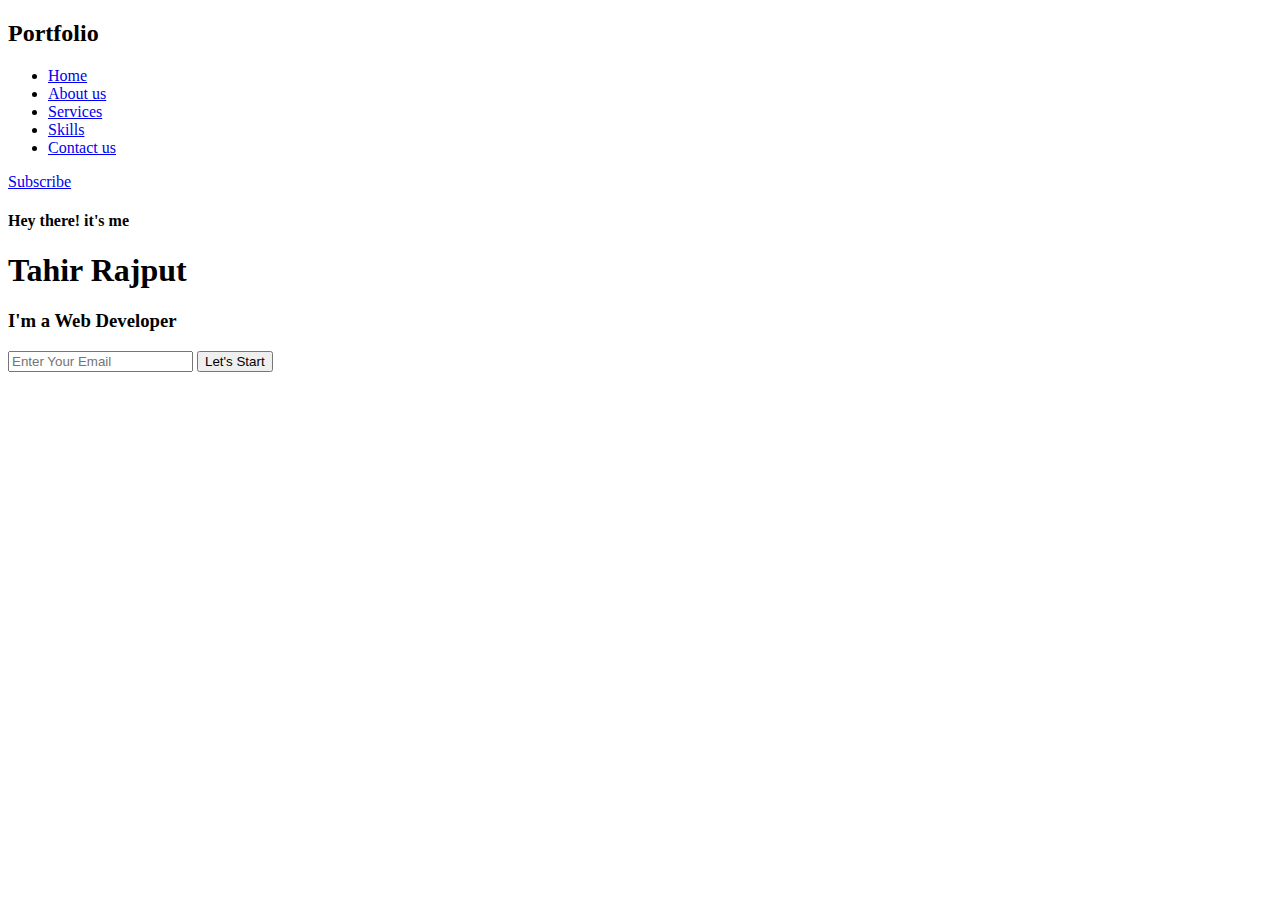
==== Tahir-Portfolio/index.html @ 5d661e7b "Added new portfolio - home page" ====
<!DOCTYPE html>
<html lang="en">
<head>

  <meta charset="UTF-8">
  <meta http-equiv="X-UA-Compatible" content="IE=edge">
  <meta name="viewport" content="width=device-width, initial-scale=1.0">
  <title>My Portfolio</title>

  <link rel="stylesheet" href="portfolio.css">

  <link rel="preconnect" href="https://fonts.googleapis.com">
  <link rel="preconnect" href="https://fonts.gstatic.com" crossorigin>
  <link href="https://fonts.googleapis.com/css2?family=Josefin+Sans:wght@300;400;700&display=swap" rel="stylesheet">

</head>

<body>

  <div class="header">
    <nav>
      <h2 class="logo">Portfo<span>lio</span></h2>
      <ul>
        <li><a href="#">Home</a></li>
        <li><a href="#">About us</a></li>
        <li><a href="#">Services</a></li>
        <li><a href="#">Skills</a></li>
        <li><a href="#">Contact us</a></li>
      </ul>
      <a href="#" class="btn">Subscribe</a>

    </nav>

    <div class="content">
      <h4>Hey there! it's me</h4>
      <h1>Tahir <span>Rajput</span></h1>
      <h3>I'm a Web Developer</h3>
      <div class="newsletter">
        <form>
          <input type="email" name="email" id="mail" placeholder="Enter Your Email">
          <input type="submit" name="submit" value="Let's Start">
        </form>

      </div>

    </div>

  </div>

  <section class="about">
    <div class="main">
      <img src="My project (1).png" alt="">
    </div>
  </section>
  
</body>
</html>
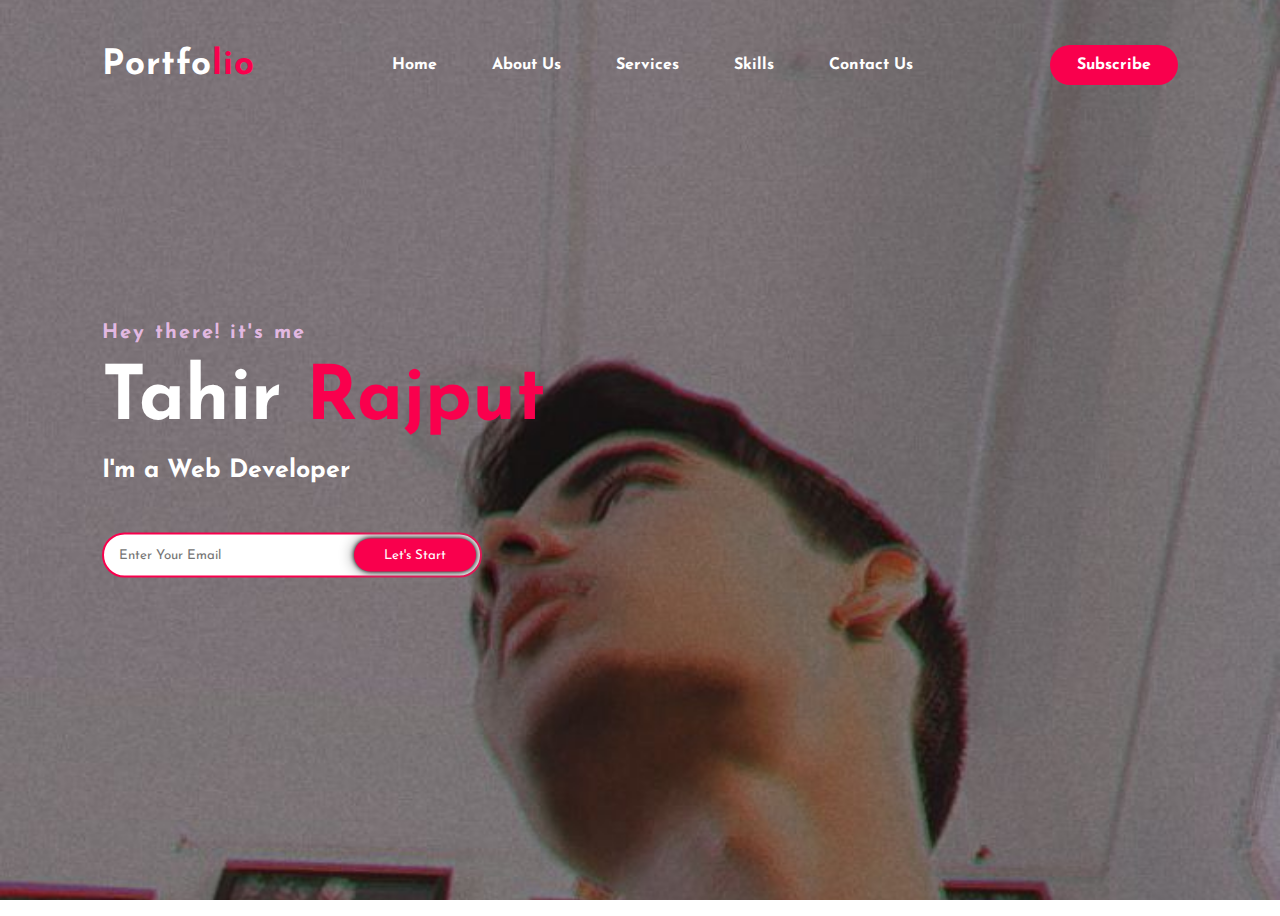
==== commit f004fa8e: "Added readme" ====
--- a/Tahir-Portfolio/index.html
+++ b/Tahir-Portfolio/index.html
@@ -7,7 +7,7 @@
   <meta name="viewport" content="width=device-width, initial-scale=1.0">
   <title>My Portfolio</title>
 
-  <link rel="stylesheet" href="portfolio.css">
+  <link rel="stylesheet" href="static/portfolio.css">
 
   <link rel="preconnect" href="https://fonts.googleapis.com">
   <link rel="preconnect" href="https://fonts.gstatic.com" crossorigin>
--- a/Tahir-Portfolio/static/portfolio.css
+++ b/Tahir-Portfolio/static/portfolio.css
@@ -0,0 +1,122 @@
+* {
+  padding: 0;
+  margin: 0;
+  font-family: 'Josefin Sans' ,sans-serif;
+  box-sizing: border-box;
+}
+
+.header {
+  height: 100vh;
+  width: 100%;
+  background-image: url(../assets/background\ img.jpg);
+  background-size: cover;
+  background-position: center;
+}
+
+nav {
+  display: flex;
+  align-items: center;
+  justify-content: space-between;
+  padding-top: 45px;
+  padding-left: 8%;
+  padding-right: 8%;
+}
+
+.logo {
+  color: white;
+  font-size: 35px;
+  letter-spacing: 1px;
+  cursor: pointer;
+}
+
+span {
+  color: #f9004d;
+}
+
+nav ul li {
+  display: inline-block;
+  list-style-type: none;
+  padding: 10px 25px;
+}
+
+nav ul li a {
+  color: white;
+  text-decoration: none;
+  font-weight: bold; 
+  text-transform: capitalize;
+}
+
+nav ul li a:hover {
+  color: #f9004d;
+  transition: .4s;
+}
+
+.btn {
+  background-color: #f9004d;
+  color: white;
+  text-decoration: none;
+  border: 2px solid transparent;
+  font-weight: bold;
+  padding: 10px 25px;
+  border-radius: 30px;
+  transition: transform .4s;
+}
+
+.btn:hover{
+  transform: scale(1.2);
+}
+
+.content {
+  position: absolute;
+  top: 50%;
+  left: 8%;
+  transform: translateY(-50%);
+}
+
+h1 {
+  color: white;
+  margin: 20px 0px 20px;
+  font-size: 75px;
+}
+
+h3 {
+  color: white;
+  font-size: 25px;
+  margin-bottom: 50px;
+}
+
+h4 {
+  color: #fcfc;
+  letter-spacing: 2px;
+  font-size: 20px;
+}
+
+.newsletter form {
+  width: 380px;
+  max-width: 100%;
+  position: relative;
+}
+
+.newsletter form input:first-child {
+  display: inline-block;
+  width: 100%;
+  padding: 14px 130px 14px 15px;
+  border: 2px solid #f9004d;
+  outline: none;
+  border-radius: 30px;
+}
+
+.newsletter form input:last-child {
+  position: absolute;
+  display: inline-block;
+  outline: none;
+  border: none;
+  padding: 10px 30px;
+  border-radius: 30px;
+  background-color: #f9004d;
+  color: white;
+  box-shadow: 0px 0px 5px #000, 0px 0px 15px #858585;
+  top: 6px;
+  right: 6px;
+
+}
